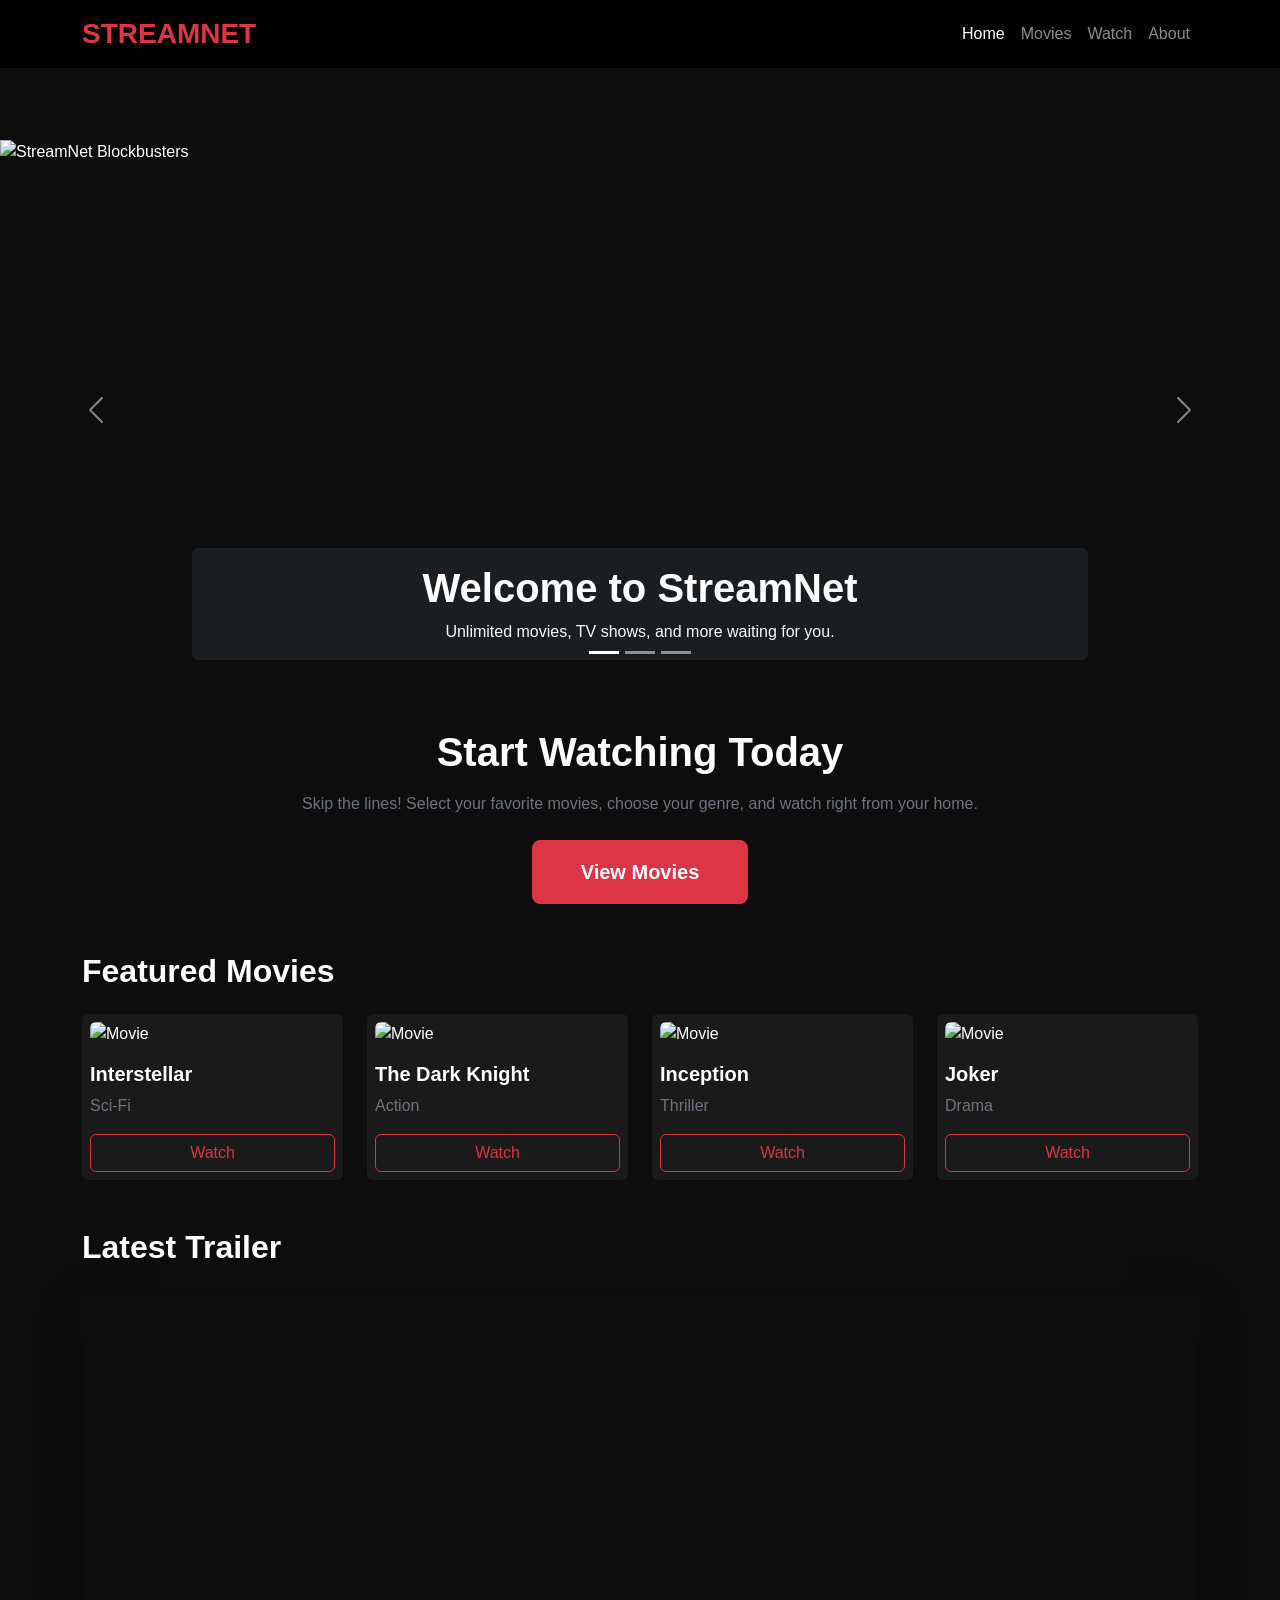
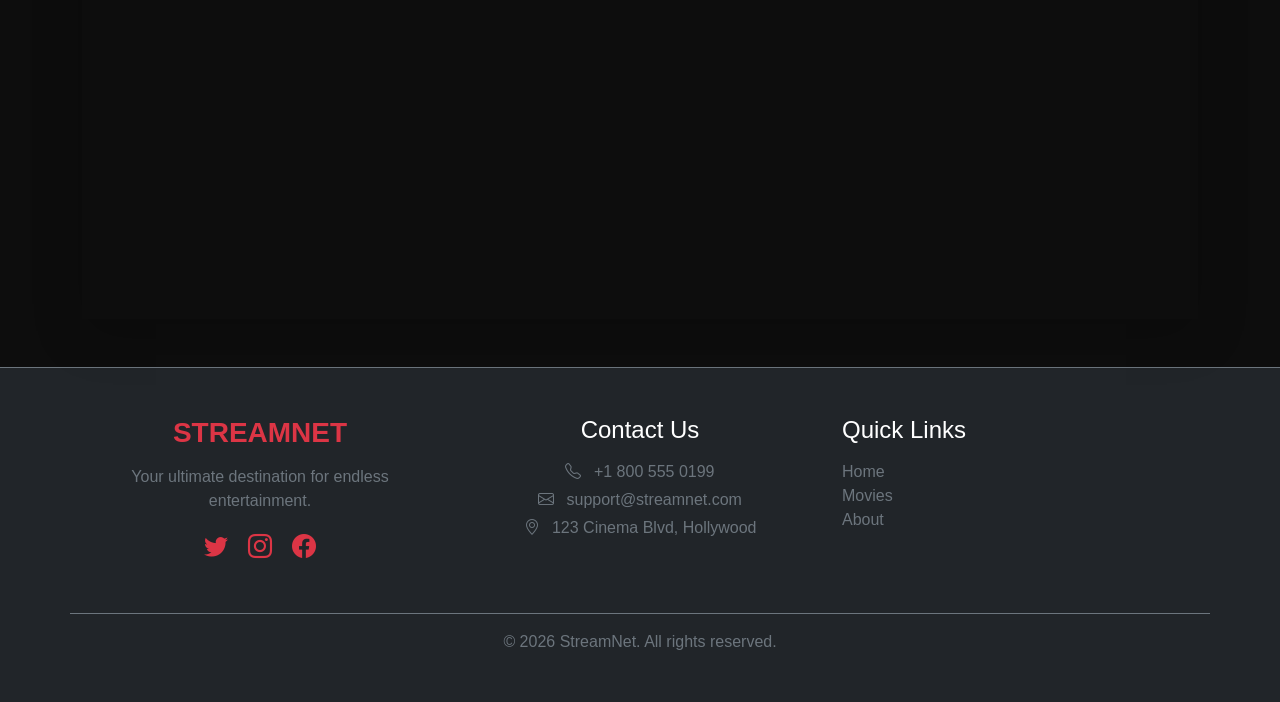
==== index.html @ 9d242bfe "Initial commit" ====
<!DOCTYPE html>
<html lang="en">
<head>
    <meta charset="UTF-8">
    <meta name="viewport" content="width=device-width, initial-scale=1.0">
    <title>StreamNet - Home</title>
    <link href="https://cdn.jsdelivr.net/npm/bootstrap@5.3.0/dist/css/bootstrap.min.css" rel="stylesheet">
    <link href="https://cdn.jsdelivr.net/npm/bootstrap-icons@1.11.3/font/bootstrap-icons.min.css" rel="stylesheet">
    <link rel="stylesheet" href="style.css">
</head>
<body>
    <nav class="navbar navbar-expand-lg navbar-dark sticky-top">
        <div class="container">
            <a class="navbar-brand text-danger fw-bold fs-3" href="index.html">STREAMNET</a>
            <button class="navbar-toggler" type="button" data-bs-toggle="collapse" data-bs-target="#navbarNav">
                <span class="navbar-toggler-icon"></span>
            </button>
            <div class="collapse navbar-collapse" id="navbarNav">
                <ul class="navbar-nav ms-auto">
                    <li class="nav-item"><a class="nav-link active" href="index.html">Home</a></li>
                    <li class="nav-item"><a class="nav-link" href="movies.html">Movies</a></li>
                    <li class="nav-item"><a class="nav-link" href="watch.html">Watch</a></li>
                    <li class="nav-item"><a class="nav-link" href="about.html">About</a></li>
                </ul>
            </div>
        </div>
    </nav>

    <section id="home" class="mt-5 pt-4">
        <div id="carouselExampleIndicators" class="carousel slide" data-bs-ride="carousel">
            <div class="carousel-indicators">
                <button type="button" data-bs-target="#carouselExampleIndicators" data-bs-slide-to="0" class="active" aria-current="true" aria-label="Slide 1"></button>
                <button type="button" data-bs-target="#carouselExampleIndicators" data-bs-slide-to="1" aria-label="Slide 2"></button>
                <button type="button" data-bs-target="#carouselExampleIndicators" data-bs-slide-to="2" aria-label="Slide 3"></button>
            </div>
            <div class="carousel-inner">
                <div class="carousel-item active" style="height: 60vh;">
                    <img class="d-block w-100 h-100" style="object-fit: cover;" src="https://images.unsplash.com/photo-1536440136628-849c177e76a1" alt="StreamNet Blockbusters">
                    <div class="carousel-caption d-none d-md-block bg-dark bg-opacity-75 rounded p-3">
                        <h1 class="fw-bold text-white">Welcome to StreamNet</h1>
                        <p class="mb-0 text-light">Unlimited movies, TV shows, and more waiting for you.</p>
                    </div>
                </div>
                <div class="carousel-item" style="height: 60vh;">
                    <img class="d-block w-100 h-100" style="object-fit: cover;" src="https://images.unsplash.com/photo-1542204165-65bf26472b9b" alt="Action Movies">
                    <div class="carousel-caption d-none d-md-block bg-dark bg-opacity-75 rounded p-3">
                        <h1 class="fw-bold text-white">Blockbuster Hits</h1>
                        <p class="mb-0 text-light">Experience the magic of cinema in stunning high definition.</p>
                    </div>
                </div>
                <div class="carousel-item" style="height: 60vh;">
                    <img class="d-block w-100 h-100" style="object-fit: cover;" src="https://images.unsplash.com/photo-1585951237318-9ea5e175b891" alt="New Releases">
                    <div class="carousel-caption d-none d-md-block bg-dark bg-opacity-75 rounded p-3">
                        <h1 class="fw-bold text-white">New Releases</h1>
                        <p class="mb-0 text-light">Stream the latest and greatest today.</p>
                    </div>
                </div>
            </div>
            <button class="carousel-control-prev" type="button" data-bs-target="#carouselExampleIndicators" data-bs-slide="prev">
                <span class="carousel-control-prev-icon" aria-hidden="true"></span>
                <span class="visually-hidden">Previous</span>
            </button>
            <button class="carousel-control-next" type="button" data-bs-target="#carouselExampleIndicators" data-bs-slide="next">
                <span class="carousel-control-next-icon" aria-hidden="true"></span>
                <span class="visually-hidden">Next</span>
            </button>
        </div>

        <div class="text-center mt-5 mb-5 container">
            <h1 class="fw-bold">Start Watching Today</h1>
            <p class="text-secondary mt-3 mb-4">Skip the lines! Select your favorite movies, choose your genre, and watch right from your home.</p>
            <a href="movies.html" class="btn btn-danger btn-lg px-5 py-3 fw-bold">View Movies</a>
        </div>
    </section>

    <section class="container my-5">
        <h2 class="mb-4 fw-bold">Featured Movies</h2>
        <div class="row g-4">
            <div class="col-md-3 col-sm-6">
                <div class="card movie-card h-100 p-2">
                    <img src="https://images.unsplash.com/photo-1536440136628-849c177e76a1" class="card-img-top rounded" alt="Movie">
                    <div class="card-body px-0 pb-0">
                        <h5 class="card-title fw-bold">Interstellar</h5>
                        <p class="card-text text-secondary mb-3">Sci-Fi</p>
                        <a href="watch.html" class="btn btn-outline-danger w-100">Watch</a>
                    </div>
                </div>
            </div>
             <div class="col-md-3 col-sm-6">
                <div class="card movie-card h-100 p-2">
                    <img src="https://images.unsplash.com/photo-1542204165-65bf26472b9b" class="card-img-top rounded" alt="Movie">
                    <div class="card-body px-0 pb-0">
                        <h5 class="card-title fw-bold">The Dark Knight</h5>
                        <p class="card-text text-secondary mb-3">Action</p>
                        <a href="watch.html" class="btn btn-outline-danger w-100">Watch</a>
                    </div>
                </div>
            </div>
             <div class="col-md-3 col-sm-6">
                <div class="card movie-card h-100 p-2">
                    <img src="https://images.unsplash.com/photo-1585951237318-9ea5e175b891" class="card-img-top rounded" alt="Movie">
                    <div class="card-body px-0 pb-0">
                        <h5 class="card-title fw-bold">Inception</h5>
                        <p class="card-text text-secondary mb-3">Thriller</p>
                        <a href="watch.html" class="btn btn-outline-danger w-100">Watch</a>
                    </div>
                </div>
            </div>
             <div class="col-md-3 col-sm-6">
                <div class="card movie-card h-100 p-2">
                    <img src="https://images.unsplash.com/photo-1536440136628-849c177e76a1" class="card-img-top rounded" alt="Movie">
                    <div class="card-body px-0 pb-0">
                        <h5 class="card-title fw-bold">Joker</h5>
                        <p class="card-text text-secondary mb-3">Drama</p>
                        <a href="watch.html" class="btn btn-outline-danger w-100">Watch</a>
                    </div>
                </div>
            </div>
        </div>
    </section>

    <section class="container my-5">
        <h2 class="mb-4 fw-bold">Latest Trailer</h2>
        <div class="ratio ratio-16x9 shadow-lg">
            <iframe src="https://www.youtube.com/embed/g8evyZi9lsU" title="Movie Trailer" allowfullscreen></iframe>
        </div>
    </section>

    <footer id="contact-section" class="bg-dark text-center py-5 mt-auto border-top border-secondary">
        <div class="container text-white">
            <div class="row">
                <div class="col-md-4 mb-4">
                    <h3 class="fw-bold text-danger">STREAMNET</h3>
                    <p class="text-secondary mt-3">Your ultimate destination for endless entertainment.</p>
                    <div>
                        <i class="bi bi-twitter fs-4 mx-2 text-danger"></i>
                        <i class="bi bi-instagram fs-4 mx-2 text-danger"></i>
                        <i class="bi bi-facebook fs-4 mx-2 text-danger"></i>
                    </div>
                </div>
                <div class="col-md-4 mb-4">
                    <h4 class="text-white mb-3">Contact Us</h4>
                    <p class="text-secondary mb-1"><i class="bi bi-telephone me-2"></i> +1 800 555 0199</p>
                    <p class="text-secondary mb-1"><i class="bi bi-envelope me-2"></i> support@streamnet.com</p>
                    <p class="text-secondary mb-1"><i class="bi bi-geo-alt me-2"></i> 123 Cinema Blvd, Hollywood</p>
                </div>
                <div class="col-md-4 mb-4 text-md-start">
                    <h4 class="text-white mb-3 text-center text-md-start">Quick Links</h4>
                    <ul class="list-unstyled text-center text-md-start">
                        <li><a href="index.html" class="text-secondary text-decoration-none">Home</a></li>
                        <li><a href="movies.html" class="text-secondary text-decoration-none">Movies</a></li>
                        <li><a href="about.html" class="text-secondary text-decoration-none">About</a></li>
                    </ul>
                </div>
            </div>
            <div class="row mt-4 pt-3 border-top border-secondary">
                <div class="col-12">
                    <p class="text-secondary mb-0">&copy; 2026 StreamNet. All rights reserved.</p>
                </div>
            </div>
        </div>
    </footer>

    <script src="https://cdn.jsdelivr.net/npm/bootstrap@5.3.0/dist/js/bootstrap.bundle.min.js"></script>
</body>
</html>
---- style.css ----
body {
  background: #0d0d0d;
  font-family: Arial, sans-serif;
  color: white;
}

.hero {
  height: 80vh;
  background: url('https://images.unsplash.com/photo-1536440136628-849c177e76a1') center/cover;
  position: relative;
}

.hero::after {
  content: '';
  position: absolute;
  inset: 0;
  background: rgba(0,0,0,0.6);
}

.hero .container {
  position: relative;
  z-index: 1;
}

.movie-card {
  background: #1a1a1a;
  color: white;
  border: none;
  transition: 0.3s;
}

.movie-card:hover {
  transform: scale(1.05);
}

h1,h2,h3,h4,h5,h6 {
  color: white;
}

.navbar {
  background-color: #000 !important;
}

.footer {
  background-color: #000;
  padding: 20px 0;
  text-align: center;
}
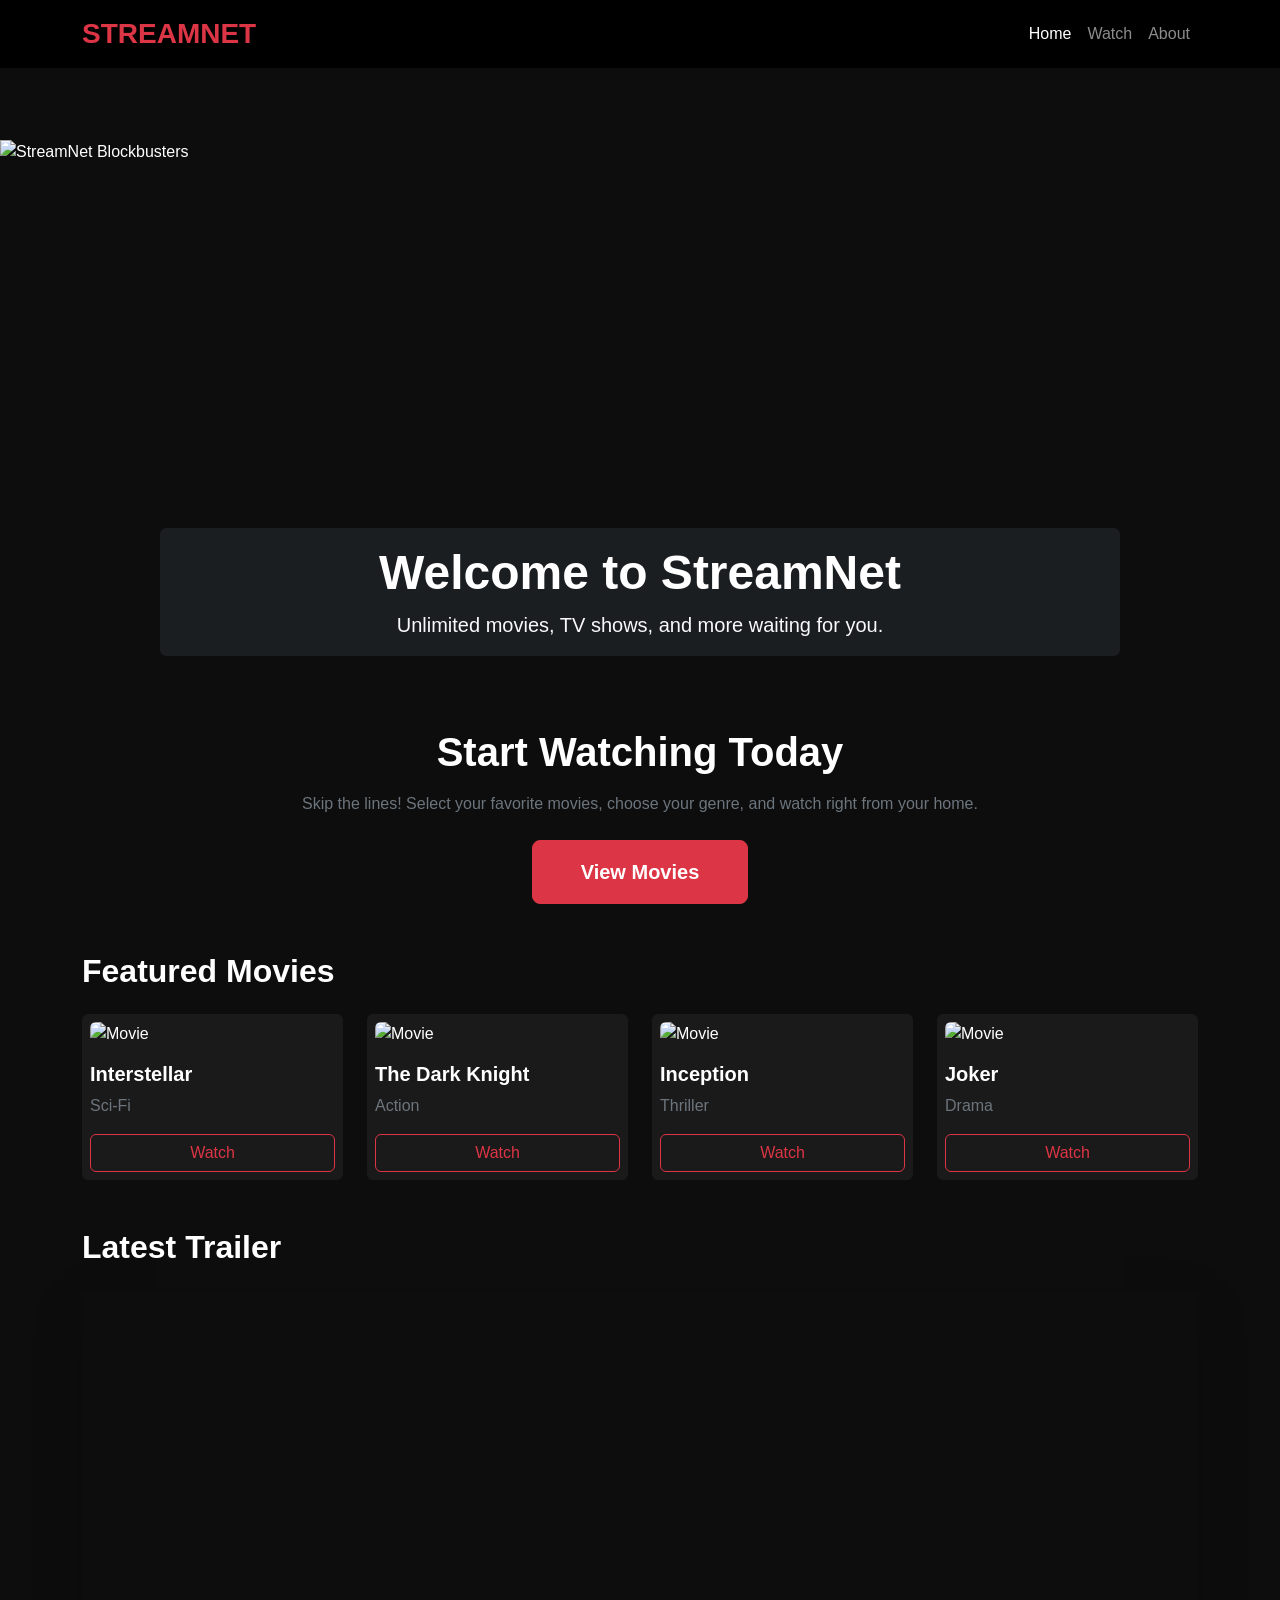
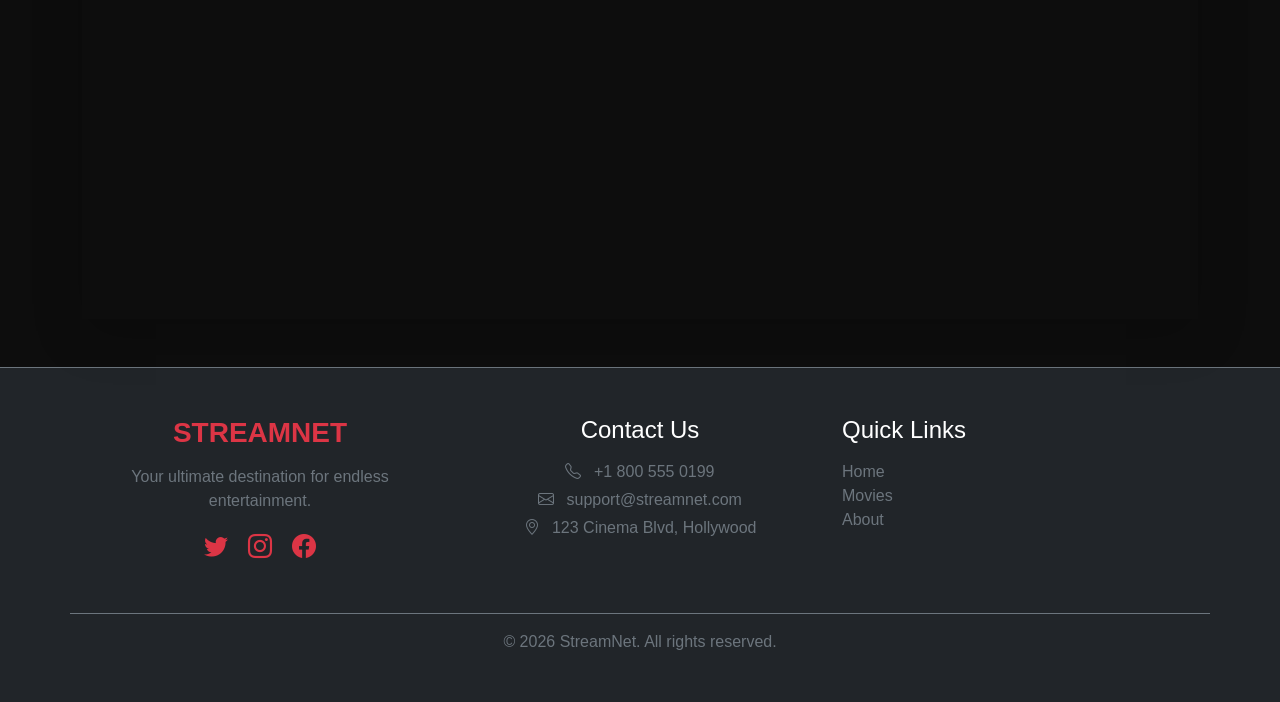
==== commit 2df5a8fb: "Carousel removed with the movies.html" ====
--- a/index.html
+++ b/index.html
@@ -1,5 +1,6 @@
 <!DOCTYPE html>
 <html lang="en">
+
 <head>
     <meta charset="UTF-8">
     <meta name="viewport" content="width=device-width, initial-scale=1.0">
@@ -8,6 +9,7 @@
     <link href="https://cdn.jsdelivr.net/npm/bootstrap-icons@1.11.3/font/bootstrap-icons.min.css" rel="stylesheet">
     <link rel="stylesheet" href="style.css">
 </head>
+
 <body>
     <nav class="navbar navbar-expand-lg navbar-dark sticky-top">
         <div class="container">
@@ -18,7 +20,6 @@
             <div class="collapse navbar-collapse" id="navbarNav">
                 <ul class="navbar-nav ms-auto">
                     <li class="nav-item"><a class="nav-link active" href="index.html">Home</a></li>
-                    <li class="nav-item"><a class="nav-link" href="movies.html">Movies</a></li>
                     <li class="nav-item"><a class="nav-link" href="watch.html">Watch</a></li>
                     <li class="nav-item"><a class="nav-link" href="about.html">About</a></li>
                 </ul>
@@ -27,49 +28,21 @@
     </nav>
 
     <section id="home" class="mt-5 pt-4">
-        <div id="carouselExampleIndicators" class="carousel slide" data-bs-ride="carousel">
-            <div class="carousel-indicators">
-                <button type="button" data-bs-target="#carouselExampleIndicators" data-bs-slide-to="0" class="active" aria-current="true" aria-label="Slide 1"></button>
-                <button type="button" data-bs-target="#carouselExampleIndicators" data-bs-slide-to="1" aria-label="Slide 2"></button>
-                <button type="button" data-bs-target="#carouselExampleIndicators" data-bs-slide-to="2" aria-label="Slide 3"></button>
+        <div class="position-relative w-100" style="height: 60vh;">
+            <img class="d-block w-100 h-100" style="object-fit: cover;"
+                src="https://images.unsplash.com/photo-1536440136628-849c177e76a1" alt="StreamNet Blockbusters">
+            <div
+                class="position-absolute bottom-0 start-50 translate-middle-x bg-dark bg-opacity-75 rounded p-3 mb-4 text-center w-75">
+                <h1 class="fw-bold text-white display-5">Welcome to StreamNet</h1>
+                <p class="mb-0 text-light fs-5">Unlimited movies, TV shows, and more waiting for you.</p>
             </div>
-            <div class="carousel-inner">
-                <div class="carousel-item active" style="height: 60vh;">
-                    <img class="d-block w-100 h-100" style="object-fit: cover;" src="https://images.unsplash.com/photo-1536440136628-849c177e76a1" alt="StreamNet Blockbusters">
-                    <div class="carousel-caption d-none d-md-block bg-dark bg-opacity-75 rounded p-3">
-                        <h1 class="fw-bold text-white">Welcome to StreamNet</h1>
-                        <p class="mb-0 text-light">Unlimited movies, TV shows, and more waiting for you.</p>
-                    </div>
-                </div>
-                <div class="carousel-item" style="height: 60vh;">
-                    <img class="d-block w-100 h-100" style="object-fit: cover;" src="https://images.unsplash.com/photo-1542204165-65bf26472b9b" alt="Action Movies">
-                    <div class="carousel-caption d-none d-md-block bg-dark bg-opacity-75 rounded p-3">
-                        <h1 class="fw-bold text-white">Blockbuster Hits</h1>
-                        <p class="mb-0 text-light">Experience the magic of cinema in stunning high definition.</p>
-                    </div>
-                </div>
-                <div class="carousel-item" style="height: 60vh;">
-                    <img class="d-block w-100 h-100" style="object-fit: cover;" src="https://images.unsplash.com/photo-1585951237318-9ea5e175b891" alt="New Releases">
-                    <div class="carousel-caption d-none d-md-block bg-dark bg-opacity-75 rounded p-3">
-                        <h1 class="fw-bold text-white">New Releases</h1>
-                        <p class="mb-0 text-light">Stream the latest and greatest today.</p>
-                    </div>
-                </div>
-            </div>
-            <button class="carousel-control-prev" type="button" data-bs-target="#carouselExampleIndicators" data-bs-slide="prev">
-                <span class="carousel-control-prev-icon" aria-hidden="true"></span>
-                <span class="visually-hidden">Previous</span>
-            </button>
-            <button class="carousel-control-next" type="button" data-bs-target="#carouselExampleIndicators" data-bs-slide="next">
-                <span class="carousel-control-next-icon" aria-hidden="true"></span>
-                <span class="visually-hidden">Next</span>
-            </button>
         </div>
 
         <div class="text-center mt-5 mb-5 container">
             <h1 class="fw-bold">Start Watching Today</h1>
-            <p class="text-secondary mt-3 mb-4">Skip the lines! Select your favorite movies, choose your genre, and watch right from your home.</p>
-            <a href="movies.html" class="btn btn-danger btn-lg px-5 py-3 fw-bold">View Movies</a>
+            <p class="text-secondary mt-3 mb-4">Skip the lines! Select your favorite movies, choose your genre, and
+                watch right from your home.</p>
+            <a href="index.html" class="btn btn-danger btn-lg px-5 py-3 fw-bold">View Movies</a>
         </div>
     </section>
 
@@ -78,7 +51,8 @@
         <div class="row g-4">
             <div class="col-md-3 col-sm-6">
                 <div class="card movie-card h-100 p-2">
-                    <img src="https://images.unsplash.com/photo-1536440136628-849c177e76a1" class="card-img-top rounded" alt="Movie">
+                    <img src="https://images.unsplash.com/photo-1536440136628-849c177e76a1" class="card-img-top rounded"
+                        alt="Movie">
                     <div class="card-body px-0 pb-0">
                         <h5 class="card-title fw-bold">Interstellar</h5>
                         <p class="card-text text-secondary mb-3">Sci-Fi</p>
@@ -86,9 +60,10 @@
                     </div>
                 </div>
             </div>
-             <div class="col-md-3 col-sm-6">
+            <div class="col-md-3 col-sm-6">
                 <div class="card movie-card h-100 p-2">
-                    <img src="https://images.unsplash.com/photo-1542204165-65bf26472b9b" class="card-img-top rounded" alt="Movie">
+                    <img src="https://images.unsplash.com/photo-1542204165-65bf26472b9b" class="card-img-top rounded"
+                        alt="Movie">
                     <div class="card-body px-0 pb-0">
                         <h5 class="card-title fw-bold">The Dark Knight</h5>
                         <p class="card-text text-secondary mb-3">Action</p>
@@ -96,9 +71,10 @@
                     </div>
                 </div>
             </div>
-             <div class="col-md-3 col-sm-6">
+            <div class="col-md-3 col-sm-6">
                 <div class="card movie-card h-100 p-2">
-                    <img src="https://images.unsplash.com/photo-1585951237318-9ea5e175b891" class="card-img-top rounded" alt="Movie">
+                    <img src="https://images.unsplash.com/photo-1585951237318-9ea5e175b891" class="card-img-top rounded"
+                        alt="Movie">
                     <div class="card-body px-0 pb-0">
                         <h5 class="card-title fw-bold">Inception</h5>
                         <p class="card-text text-secondary mb-3">Thriller</p>
@@ -106,9 +82,10 @@
                     </div>
                 </div>
             </div>
-             <div class="col-md-3 col-sm-6">
+            <div class="col-md-3 col-sm-6">
                 <div class="card movie-card h-100 p-2">
-                    <img src="https://images.unsplash.com/photo-1536440136628-849c177e76a1" class="card-img-top rounded" alt="Movie">
+                    <img src="https://images.unsplash.com/photo-1536440136628-849c177e76a1" class="card-img-top rounded"
+                        alt="Movie">
                     <div class="card-body px-0 pb-0">
                         <h5 class="card-title fw-bold">Joker</h5>
                         <p class="card-text text-secondary mb-3">Drama</p>
@@ -148,7 +125,7 @@
                     <h4 class="text-white mb-3 text-center text-md-start">Quick Links</h4>
                     <ul class="list-unstyled text-center text-md-start">
                         <li><a href="index.html" class="text-secondary text-decoration-none">Home</a></li>
-                        <li><a href="movies.html" class="text-secondary text-decoration-none">Movies</a></li>
+                        <li><a href="index.html" class="text-secondary text-decoration-none">Movies</a></li>
                         <li><a href="about.html" class="text-secondary text-decoration-none">About</a></li>
                     </ul>
                 </div>
@@ -163,4 +140,5 @@
 
     <script src="https://cdn.jsdelivr.net/npm/bootstrap@5.3.0/dist/js/bootstrap.bundle.min.js"></script>
 </body>
-</html>
+
+</html>
